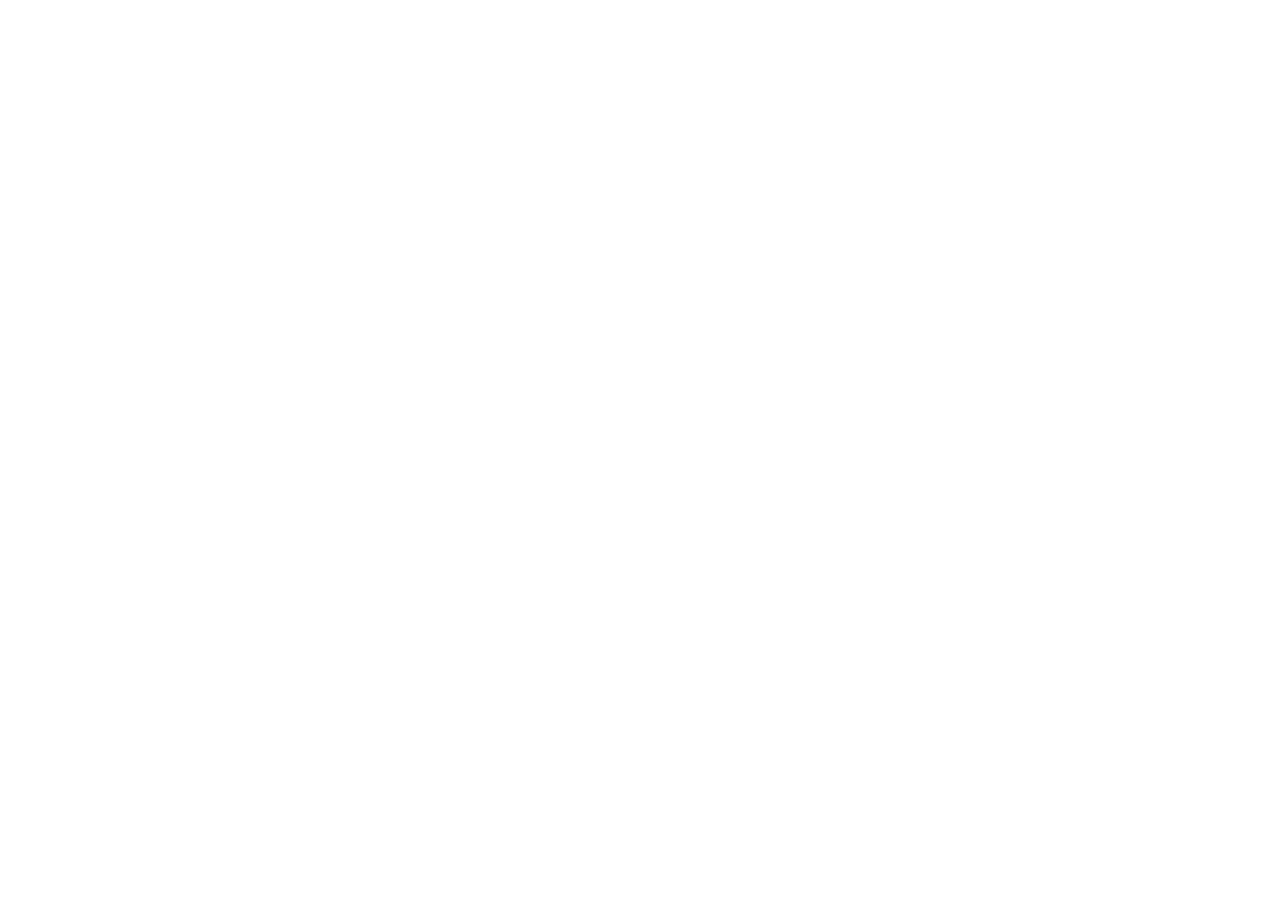
==== index.html @ f4adc80e ".." ====
<!DOCTYPE html>
<html lang="pt-br">
<head>
    <meta charset="UTF-8">
    <meta http-equiv="X-UA-Compatible" content="IE=edge">
    <meta name="viewport" content="width=device-width, initial-scale=1.0">
    <title>Document</title>
</head>
<body>
    
</body>
</html>
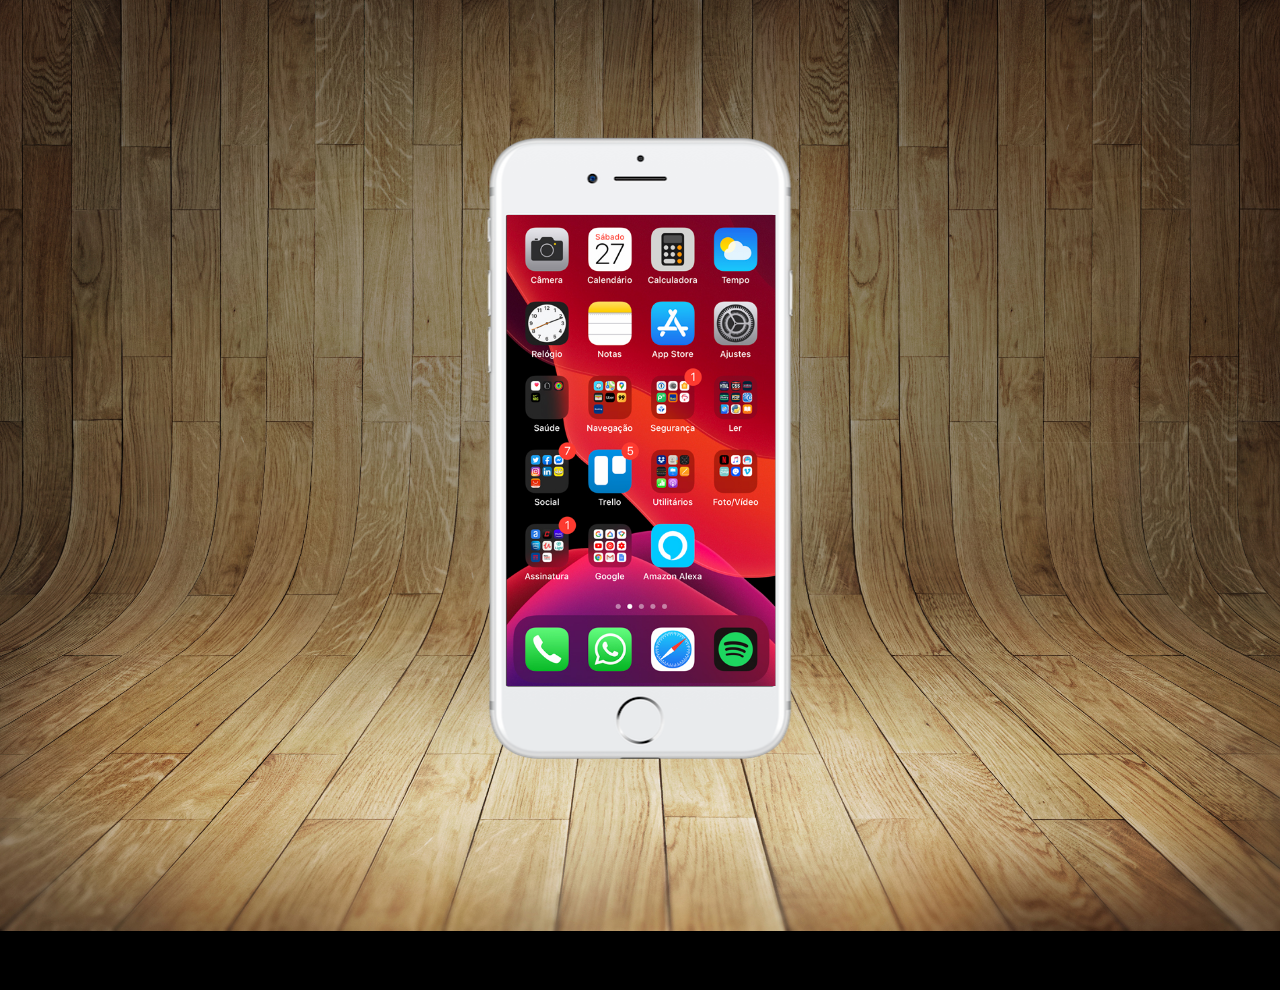
==== commit bd11b0fe: "criei a tela home e adicionei comandos no estilo." ====
--- a/index.html
+++ b/index.html
@@ -4,9 +4,18 @@
     <meta charset="UTF-8">
     <meta http-equiv="X-UA-Compatible" content="IE=edge">
     <meta name="viewport" content="width=device-width, initial-scale=1.0">
-    <title>Document</title>
+    <title>Projetos redes sociais</title>
+    <link rel="shortcut icon" href="img/favicon.ico" type="image/x-icon">
+    <link rel="stylesheet" href="estilo.css">
 </head>
 <body>
-    
+    <main>
+        <section id="telefone">
+                <iframe src="home.html" name="tela" id="tela" frameborder="0"></iframe>
+        </section>
+        <section id="redes sociais">
+
+        </section>
+    </main>
 </body>
 </html>--- a/estilo.css
+++ b/estilo.css
@@ -0,0 +1,42 @@
+@charset "UTF-8";
+
+*{
+    margin: 0px;
+    padding: 0px;
+    font-family: Arial, Helvetica, sans-serif;
+}
+
+html, body{
+    height: 110vh;
+    width: 100vw;
+    background-color: black;
+}
+
+body{
+    background: url(img/fundo-madeira.jpg) no-repeat top center;
+    background-size: cover; 
+    background-attachment: fixed;
+}
+
+main{
+    position: relative;
+    height: 100vh;
+}
+
+section#telefone{
+    position: absolute;
+    top: 50%;
+    left: 50%;
+    transform: translate(-50%, -50%);
+    height: 630px;
+    width: 311px;
+    background: url(img/frame-iphone.png) no-repeat;
+}
+
+iframe#tela{
+    position: relative;
+    top: 80px;
+    left: 22px;
+    width: 269px;
+    height: 471px;
+}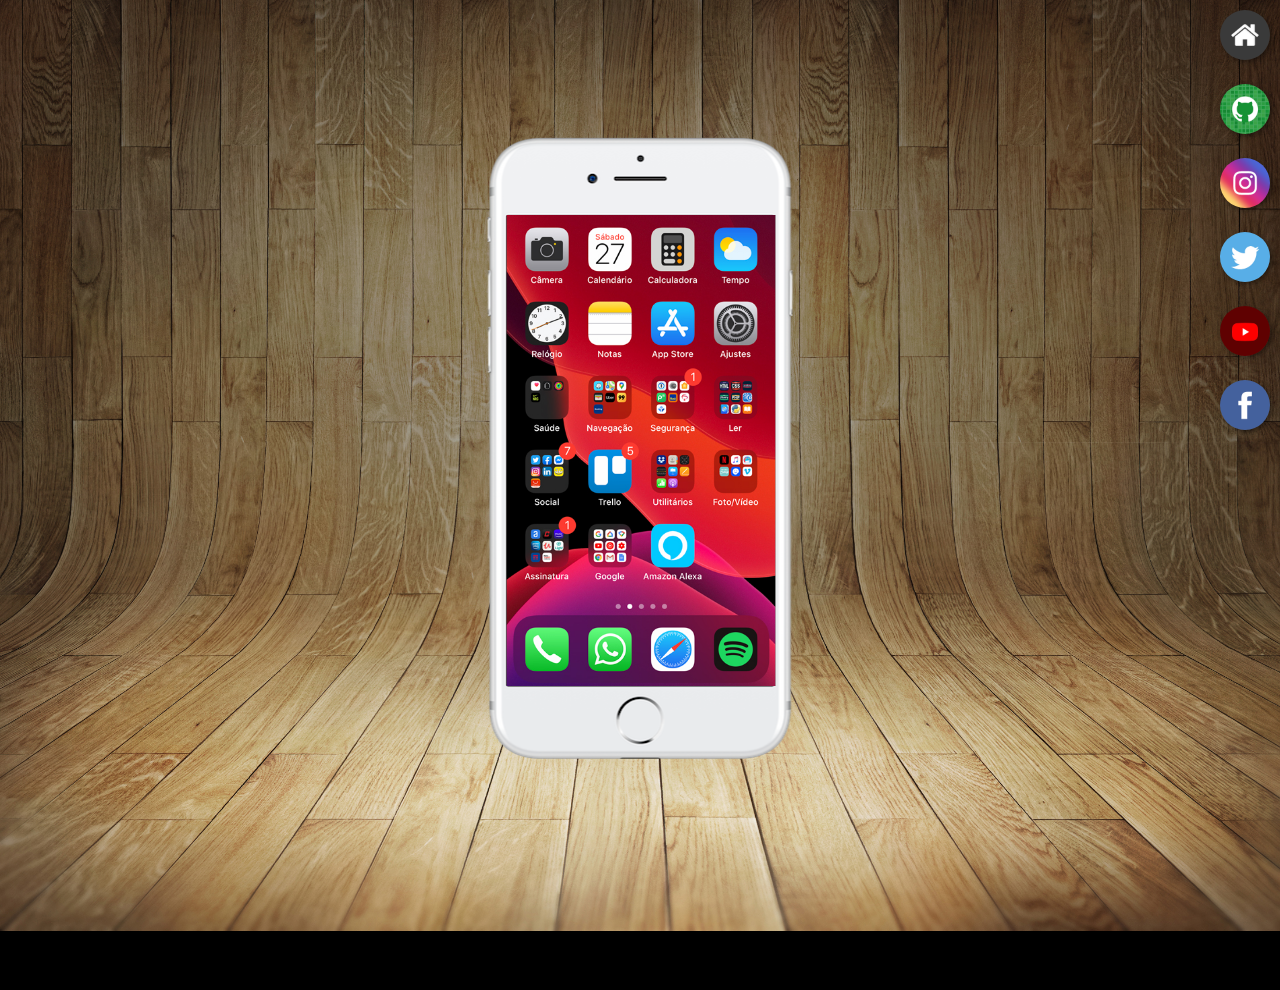
==== commit 8b40b3b4: ".." ====
--- a/index.html
+++ b/index.html
@@ -13,7 +13,13 @@
         <section id="telefone">
                 <iframe src="home.html" name="tela" id="tela" frameborder="0"></iframe>
         </section>
-        <section id="redes sociais">
+        <section id="redes">
+            <a href="#" target="tela"> <img src="img/logo-home.jpg" alt=""></a> <br>
+            <a href="#" target="tela"> <img src="img/logo-github.jpg" alt=""></a> <br>
+            <a href="#" target="tela"> <img src="img/logo-instagram.jpg" alt=""></a> <br>
+            <a href="#" target="tela"> <img src="img/logo-twitter.jpg" alt=""></a> <br>
+            <a href="#" target="tela"> <img src="img/logo-youtube.jpg" alt=""></a> <br>
+            <a href="#" target="tela"> <img src="img/logo-facebook.jpg" alt=""></a> 
 
         </section>
     </main>
--- a/estilo.css
+++ b/estilo.css
@@ -39,4 +39,20 @@
     left: 22px;
     width: 269px;
     height: 471px;
+}
+section#redes > a > img{
+    width: 50px;
+    margin: 10px;
+    border-radius: 50%;
+    box-shadow: 2px 2px 5px rgba(0, 0, 0, 0.418);
+    box-sizing: border-box;
+}
+section#redes > a > img:hover{
+    border: 2px solid rgba(255, 255, 255, 0.692);
+    transform: translate(-3px, -3px);
+    box-shadow: 5px 5px 10px rgba(0, 0, 0, 0.863);
+    transition: transform .3s;
+}
+section#redes{
+    text-align: right;
 }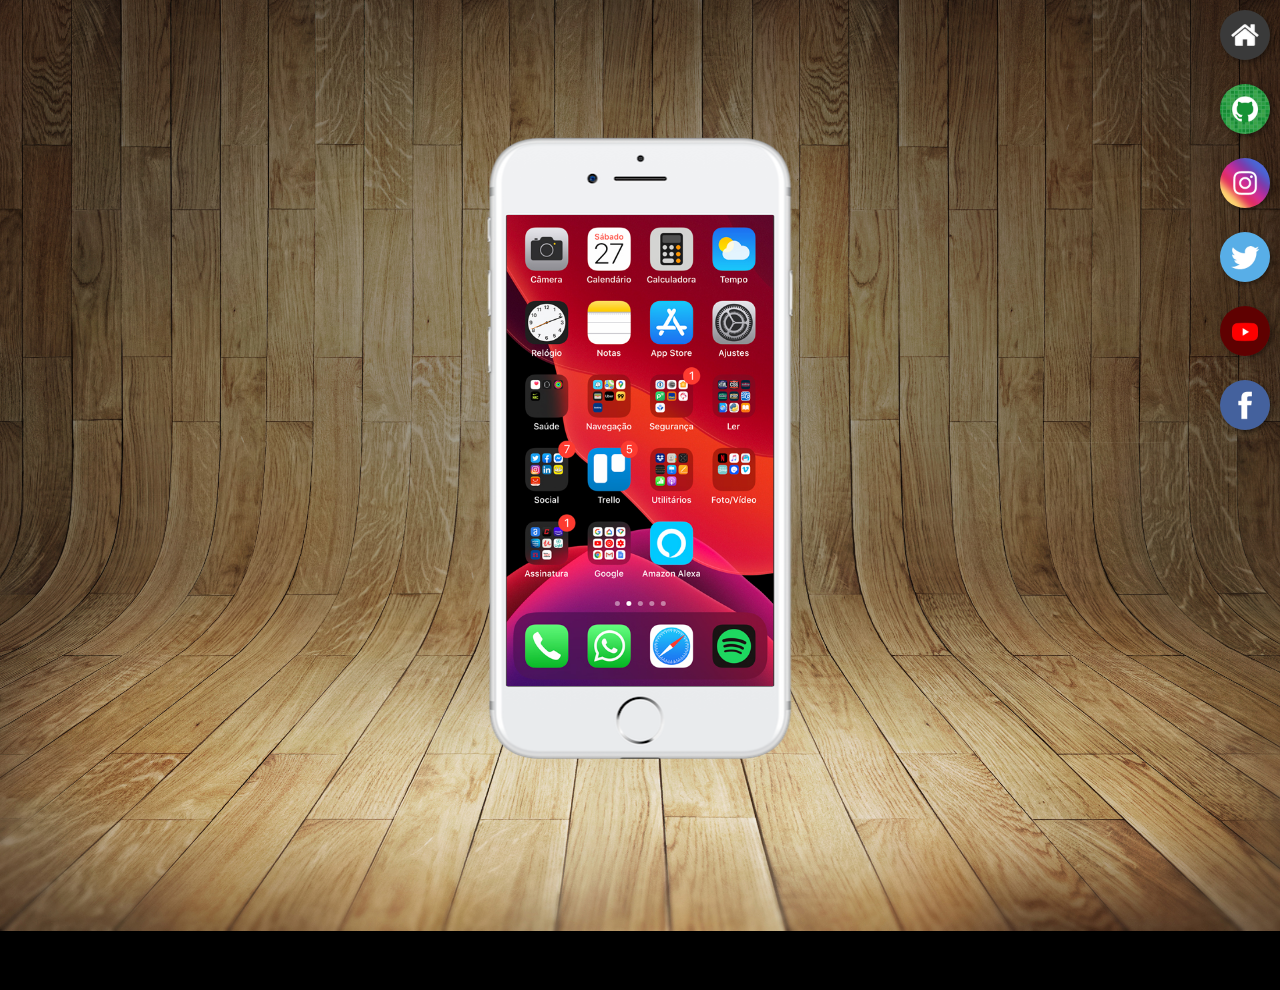
==== commit fac00484: "completando o site com as minhas redes sociais públicas." ====
--- a/index.html
+++ b/index.html
@@ -14,12 +14,12 @@
                 <iframe src="home.html" name="tela" id="tela" frameborder="0"></iframe>
         </section>
         <section id="redes">
-            <a href="#" target="tela"> <img src="img/logo-home.jpg" alt=""></a> <br>
-            <a href="#" target="tela"> <img src="img/logo-github.jpg" alt=""></a> <br>
-            <a href="#" target="tela"> <img src="img/logo-instagram.jpg" alt=""></a> <br>
-            <a href="#" target="tela"> <img src="img/logo-twitter.jpg" alt=""></a> <br>
-            <a href="#" target="tela"> <img src="img/logo-youtube.jpg" alt=""></a> <br>
-            <a href="#" target="tela"> <img src="img/logo-facebook.jpg" alt=""></a> 
+            <a href="home.html" target="tela"> <img src="img/logo-home.jpg" alt=""></a> <br>
+            <a href="github.html" target="tela"> <img src="img/logo-github.jpg" alt=""></a> <br>
+            <a href="instagram.html" target="tela"> <img src="img/logo-instagram.jpg" alt=""></a> <br>
+            <a href="twitter.html" target="tela"> <img src="img/logo-twitter.jpg" alt=""></a> <br>
+            <a href="youtube.html" target="tela"> <img src="img/logo-youtube.jpg" alt=""></a> <br>
+            <a href="facebook.html" target="tela"> <img src="img/logo-facebook.jpg" alt=""></a> 
 
         </section>
     </main>
--- a/estilo.css
+++ b/estilo.css
@@ -37,7 +37,7 @@
     position: relative;
     top: 80px;
     left: 22px;
-    width: 269px;
+    width: 267px;
     height: 471px;
 }
 section#redes > a > img{
